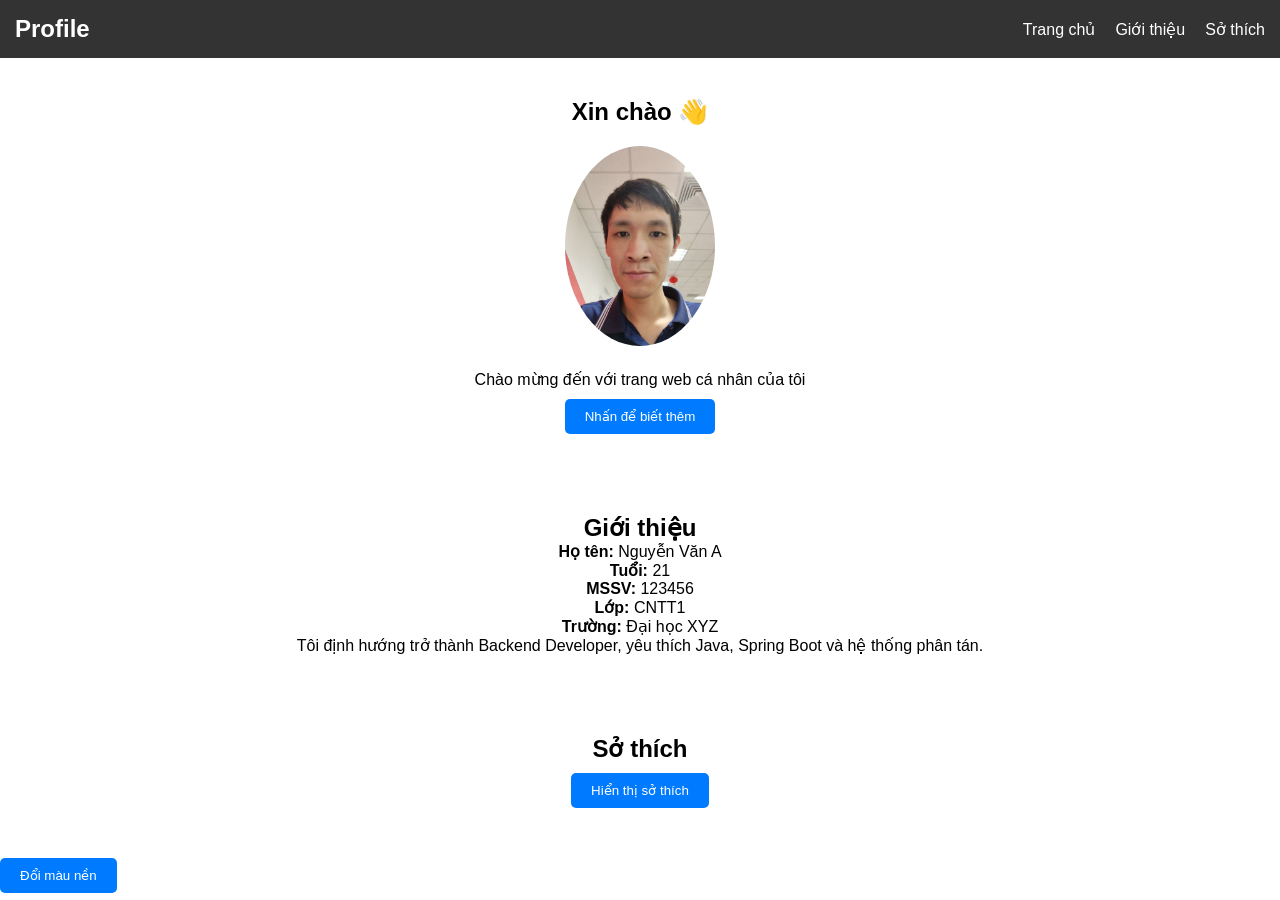
==== index.html @ 3a65fb65 "init" ====
<!DOCTYPE html>
<html lang="vi">
<head>
  <meta charset="UTF-8">
  <meta name="viewport" content="width=device-width, initial-scale=1.0">
  <title>Trang cá nhân</title>
  <link rel="stylesheet" href="style.css">
</head>
<body>

<!-- MENU -->
<header>
  <nav class="navbar">
    <h2 class="logo">Profile</h2>
    <ul class="menu">
      <li><a href="#home">Trang chủ</a></li>
      <li><a href="#about">Giới thiệu</a></li>
      <li><a href="#hobby">Sở thích</a></li>
    </ul>
  </nav>
</header>

<!-- TRANG CHỦ -->
<section id="home" class="section">
  <h1>Xin chào 👋</h1>
  <img src="images/avatar.jpg" alt="avatar" class="avatar">
  <p>Chào mừng đến với trang web cá nhân của tôi</p>

  <button onclick="showMore()">Nhấn để biết thêm</button>
  <p id="moreInfo" class="hidden">
    Tôi là sinh viên CNTT, yêu thích lập trình và công nghệ.
  </p>
</section>

<!-- GIỚI THIỆU -->
<section id="about" class="section">
  <h2>Giới thiệu</h2>
  <p><b>Họ tên:</b> Nguyễn Văn A</p>
  <p><b>Tuổi:</b> 21</p>
  <p><b>MSSV:</b> 123456</p>
  <p><b>Lớp:</b> CNTT1</p>
  <p><b>Trường:</b> Đại học XYZ</p>

  <p>
    Tôi định hướng trở thành Backend Developer,
    yêu thích Java, Spring Boot và hệ thống phân tán.
  </p>
</section>

<!-- SỞ THÍCH -->
<section id="hobby" class="section">
  <h2>Sở thích</h2>

  <button onclick="toggleHobby()">Hiển thị sở thích</button>

  <ul id="hobbyList" class="hidden">
    <li>Lập trình</li>
    <li>Chơi game</li>
    <li>Đọc sách</li>
    <li>Nghe nhạc</li>
  </ul>
</section>

<!-- ĐỔI MÀU -->
<div class="theme">
  <button onclick="changeColor()">Đổi màu nền</button>
</div>

<script src="script.js"></script>
</body>
</html>
---- style.css ----
* {
  margin: 0;
  padding: 0;
  box-sizing: border-box;
  font-family: Arial, sans-serif;
}

/* NAVBAR */
.navbar {
  display: flex;
  justify-content: space-between;
  align-items: center;
  background: #333;
  padding: 15px;
}

.logo {
  color: white;
}

.menu {
  list-style: none;
  display: flex;
}

.menu li {
  margin-left: 20px;
}

.menu a {
  color: white;
  text-decoration: none;
  transition: 0.3s;
}

.menu a:hover {
  color: #00c3ff;
}

/* SECTION */
.section {
  padding: 40px;
  text-align: center;
}

.avatar {
  width: 150px;
  border-radius: 50%;
  margin: 20px 0;
}

/* BUTTON */
button {
  padding: 10px 20px;
  margin-top: 10px;
  border: none;
  background: #007bff;
  color: white;
  cursor: pointer;
  border-radius: 5px;
}

button:hover {
  background: #0056b3;
}

/* Ẩn/hiện */
.hidden {
  display: none;
}

/* RESPONSIVE */
@media (max-width: 768px) {
  .menu {
    flex-direction: column;
    align-items: center;
  }

  .menu li {
    margin: 10px 0;
  }
}
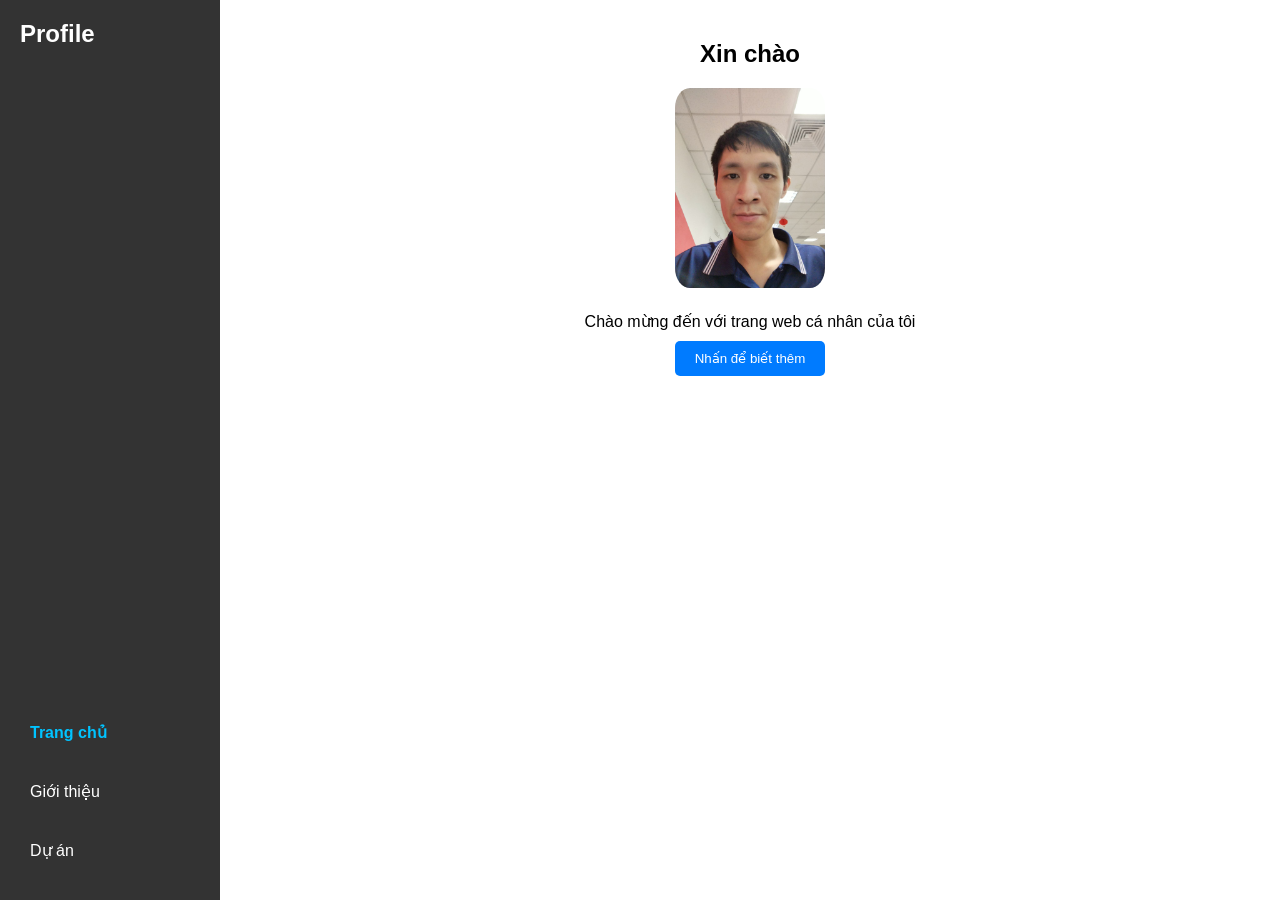
==== commit e7dce935: "update #1" ====
--- a/index.html
+++ b/index.html
@@ -4,7 +4,7 @@
   <meta charset="UTF-8">
   <meta name="viewport" content="width=device-width, initial-scale=1.0">
   <title>Trang cá nhân</title>
-  <link rel="stylesheet" href="style.css">
+  <link rel="stylesheet" href="style/style.css">
 </head>
 <body>
 
@@ -13,16 +13,16 @@
   <nav class="navbar">
     <h2 class="logo">Profile</h2>
     <ul class="menu">
-      <li><a href="#home">Trang chủ</a></li>
-      <li><a href="#about">Giới thiệu</a></li>
-      <li><a href="#hobby">Sở thích</a></li>
+      <li><a href="index.html" class="active">Trang chủ</a></li>
+      <li><a href="about.html">Giới thiệu</a></li>
+      <li><a href="project.html">Dự án</a></li>
     </ul>
   </nav>
 </header>
 
 <!-- TRANG CHỦ -->
 <section id="home" class="section">
-  <h1>Xin chào 👋</h1>
+  <h1>Xin chào</h1>
   <img src="images/avatar.jpg" alt="avatar" class="avatar">
   <p>Chào mừng đến với trang web cá nhân của tôi</p>
 
@@ -32,40 +32,6 @@
   </p>
 </section>
 
-<!-- GIỚI THIỆU -->
-<section id="about" class="section">
-  <h2>Giới thiệu</h2>
-  <p><b>Họ tên:</b> Nguyễn Văn A</p>
-  <p><b>Tuổi:</b> 21</p>
-  <p><b>MSSV:</b> 123456</p>
-  <p><b>Lớp:</b> CNTT1</p>
-  <p><b>Trường:</b> Đại học XYZ</p>
-
-  <p>
-    Tôi định hướng trở thành Backend Developer,
-    yêu thích Java, Spring Boot và hệ thống phân tán.
-  </p>
-</section>
-
-<!-- SỞ THÍCH -->
-<section id="hobby" class="section">
-  <h2>Sở thích</h2>
-
-  <button onclick="toggleHobby()">Hiển thị sở thích</button>
-
-  <ul id="hobbyList" class="hidden">
-    <li>Lập trình</li>
-    <li>Chơi game</li>
-    <li>Đọc sách</li>
-    <li>Nghe nhạc</li>
-  </ul>
-</section>
-
-<!-- ĐỔI MÀU -->
-<div class="theme">
-  <button onclick="changeColor()">Đổi màu nền</button>
-</div>
-
-<script src="script.js"></script>
+<script src="script/script.js"></script>
 </body>
 </html>
--- a/style/style.css
+++ b/style/style.css
@@ -0,0 +1,150 @@
+* {
+  margin: 0;
+  padding: 0;
+  box-sizing: border-box;
+  font-family: Arial, sans-serif;
+}
+
+/* NAVBAR */
+.navbar {
+  display: flex;
+  justify-content: space-between;
+  align-items: center;
+  background: #333;
+  padding: 15px;
+}
+
+.logo {
+  color: white;
+}
+
+.menu {
+  list-style: none;
+  display: flex;
+}
+
+.menu li {
+  margin-left: 20px;
+}
+
+.menu a {
+  color: white;
+  text-decoration: none;
+  transition: 0.3s;
+}
+
+.menu a:hover {
+  color: #00c3ff;
+}
+
+/* SECTION */
+.section {
+  padding: 40px;
+  text-align: center;
+}
+
+.avatar {
+  width: 150px;
+  border-radius: 10%;
+  margin: 20px 0;
+}
+
+/* BUTTON */
+button {
+  padding: 10px 20px;
+  margin-top: 10px;
+  border: none;
+  background: #007bff;
+  color: white;
+  cursor: pointer;
+  border-radius: 5px;
+}
+
+button:hover {
+  background: #0056b3;
+}
+
+/*active menu*/
+.menu a.active {
+  color: #00c3ff;
+  font-weight: bold;
+}
+
+/* Ẩn/hiện */
+.hidden {
+  display: none;
+}
+
+/* Container */
+.cv-container {
+  width: 800px;
+  margin: 30px auto;
+  padding: 30px;
+}
+
+/* HEADER */
+.cv-header {
+  display: flex;
+  align-items: center;
+  gap: 30px;
+}
+
+/* RESPONSIVE */
+@media (max-width: 768px) {
+  .menu {
+    flex-direction: column;
+    align-items: center;
+  }
+
+  .menu li {
+    margin: 10px 0;
+  }
+}
+
+@media (min-width: 992px) {
+  .navbar {
+    flex-direction: column;
+    align-items: flex-start;
+    width: 220px;
+    height: 100vh;
+    position: fixed;
+    top: 0;
+    left: 0;
+    padding: 20px;
+  }
+
+  .menu {
+    flex-direction: column;
+    width: 100%;
+    margin-top: 20px;
+  }
+
+  .menu li {
+    margin: 10px 0;
+  }
+
+  .menu a {
+    display: block;
+    width: 100%;
+    padding: 10px;
+  }
+
+  /* Đẩy nội dung sang phải để không bị navbar đè */
+  body {
+    margin-left: 220px;
+  }
+}
+
+@media (max-width: 991px) {
+  .navbar {
+    flex-direction: row;
+  }
+
+  .menu {
+    flex-direction: row;
+  }
+
+  body {
+    margin-left: 0;
+  }
+}
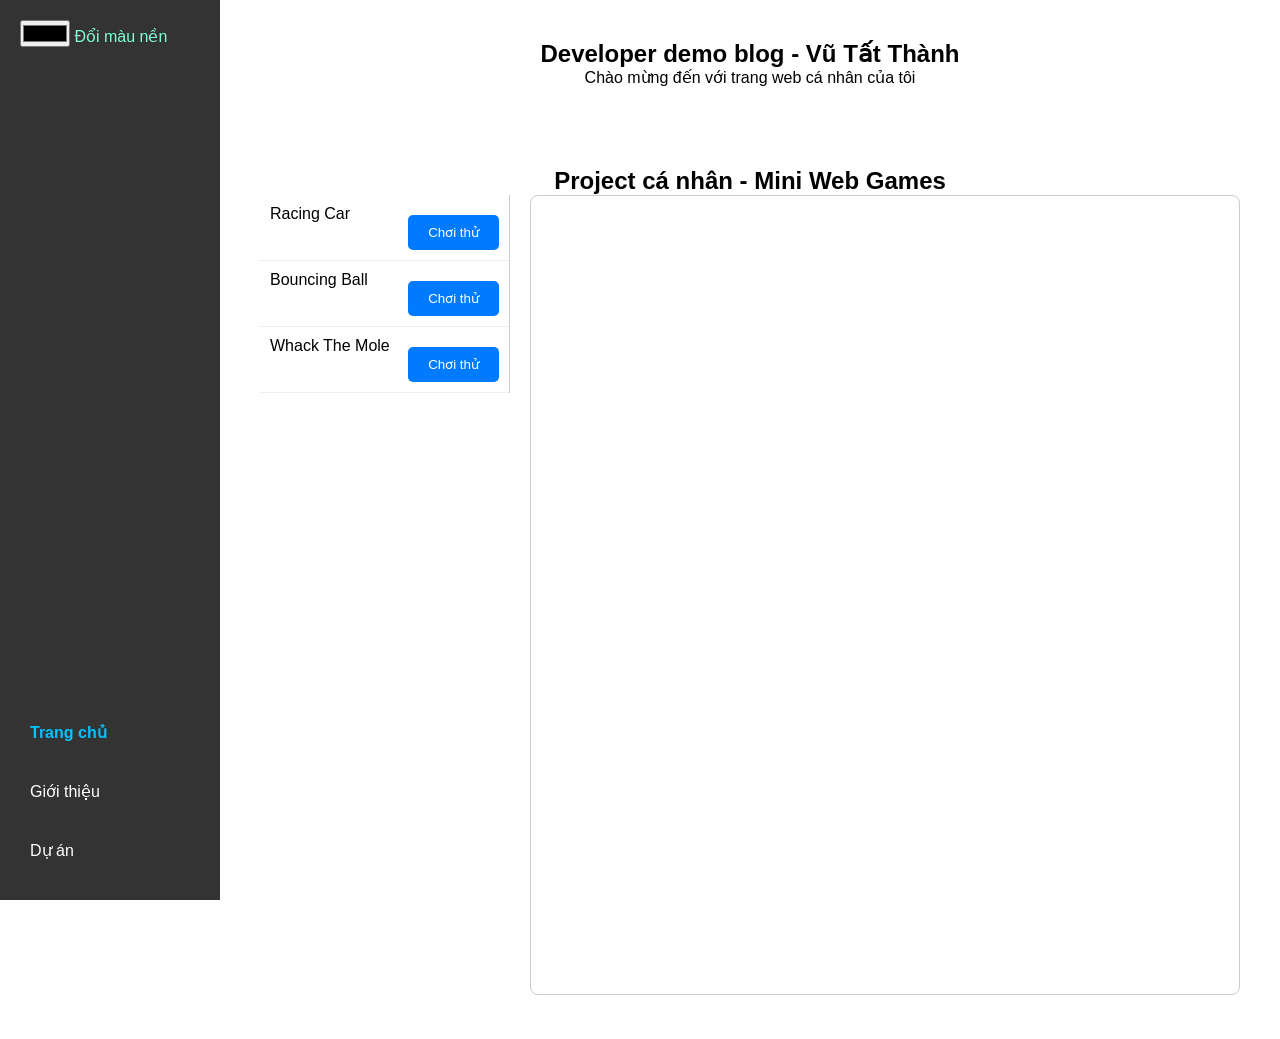
==== commit d447edfb: "update #2" ====
--- a/index.html
+++ b/index.html
@@ -5,31 +5,54 @@
   <meta name="viewport" content="width=device-width, initial-scale=1.0">
   <title>Trang cá nhân</title>
   <link rel="stylesheet" href="style/style.css">
+  <link rel="stylesheet" href="style/mini-games.css">
 </head>
 <body>
 
-<!-- MENU -->
-<header>
-  <nav class="navbar">
-    <h2 class="logo">Profile</h2>
-    <ul class="menu">
-      <li><a href="index.html" class="active">Trang chủ</a></li>
-      <li><a href="about.html">Giới thiệu</a></li>
-      <li><a href="project.html">Dự án</a></li>
-    </ul>
-  </nav>
-</header>
+<app-header></app-header>
 
 <!-- TRANG CHỦ -->
 <section id="home" class="section">
-  <h1>Xin chào</h1>
-  <img src="images/avatar.jpg" alt="avatar" class="avatar">
-  <p>Chào mừng đến với trang web cá nhân của tôi</p>
+  <h1>Developer demo blog - Vũ Tất Thành</h1>
+  <p>Chào mừng đến với trang web cá nhân của tôi
+  </p>
+</section>
 
-  <button onclick="showMore()">Nhấn để biết thêm</button>
-  <p id="moreInfo" class="hidden">
-    Tôi là sinh viên CNTT, yêu thích lập trình và công nghệ.
-  </p>
+<section class="section">
+  <h2>Project cá nhân - Mini Web Games</h2>
+
+  <div class="game-layout">
+
+    <!-- SIDEBAR -->
+    <div class="game-list">
+      <div class="game-item">
+        <span>Racing Car</span>
+        <button onclick="loadGame('https://racing-car-game.netlify.app/', this)">
+          Chơi thử
+        </button>
+      </div>
+
+      <div class="game-item">
+        <span>Bouncing Ball</span>
+        <button onclick="loadGame('https://bouncing-ball-game.netlify.app/', this)">
+          Chơi thử
+        </button>
+      </div>
+
+      <div class="game-item">
+        <span>Whack The Mole</span>
+        <button onclick="loadGame('https://whach-the-mole.netlify.app/', this)">
+          Chơi thử
+        </button>
+      </div>
+    </div>
+
+    <!-- VIEWER -->
+    <div class="game-viewer">
+      <iframe id="gameFrame" src="" loading="lazy"></iframe>
+    </div>
+
+  </div>
 </section>
 
 <script src="script/script.js"></script>
--- a/style/mini-games.css
+++ b/style/mini-games.css
@@ -0,0 +1,49 @@
+/* Layout chính */
+.game-layout {
+  display: flex;
+  gap: 20px;
+  align-items: flex-start;
+}
+
+/* Sidebar trái */
+.game-list {
+  width: 250px;
+  border-right: 1px solid #ccc;
+}
+
+.game-item {
+  display: flex;
+  justify-content: space-between;
+  padding: 10px;
+  border-bottom: 1px solid #eee;
+}
+
+/* Viewer phải */
+.game-viewer {
+  flex: 1;
+}
+
+.game-viewer iframe {
+  width: 100%;
+  height: 50rem;
+  border: 1px solid #ccc;
+  border-radius: 8px;
+}
+
+/* Button active */
+.game-item button.active {
+  background: #00c3ff;
+}
+
+/* Responsive (mobile) */
+@media (max-width: 768px) {
+  .game-layout {
+    flex-direction: column;
+  }
+
+  .game-list {
+    width: 100%;
+    border-right: none;
+  }
+
+}
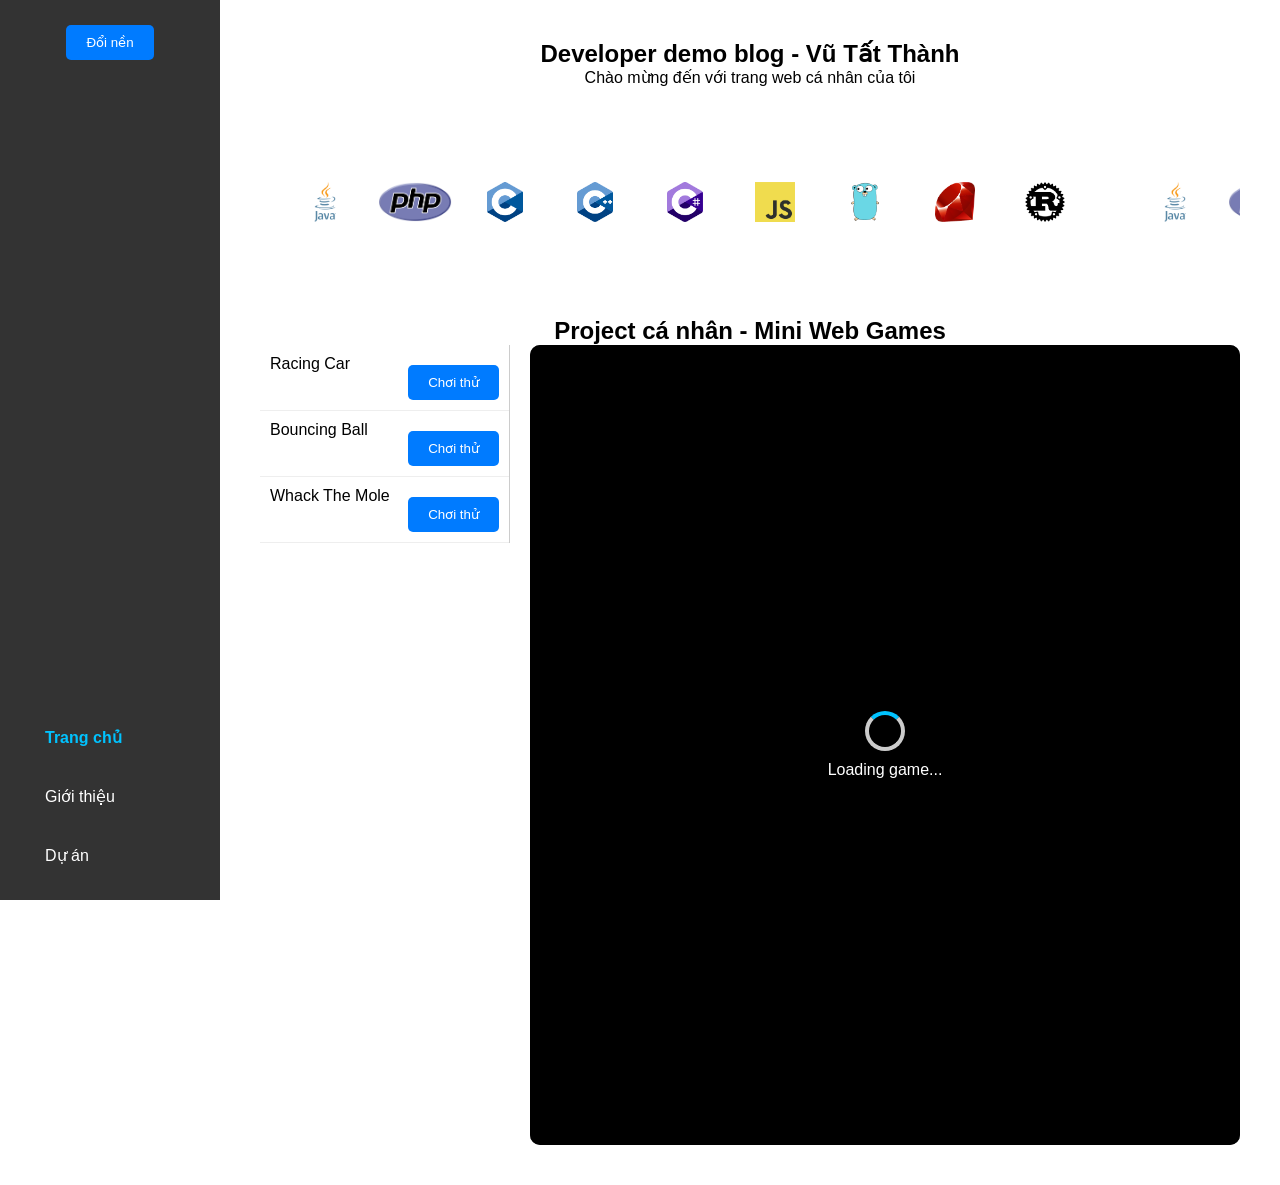
==== commit e995310d: "finalize" ====
--- a/index.html
+++ b/index.html
@@ -5,7 +5,12 @@
   <meta name="viewport" content="width=device-width, initial-scale=1.0">
   <title>Trang cá nhân</title>
   <link rel="stylesheet" href="style/style.css">
+  <link rel="stylesheet" href="style/common.css">
   <link rel="stylesheet" href="style/mini-games.css">
+  <script src="script/script.js"></script>
+  <script src="script/color-picker.js"></script>
+  <script src="script/tech-ribbon.js"></script>
+  <script src="script/mini-games.js" defer></script>
 </head>
 <body>
 
@@ -17,7 +22,9 @@
   <p>Chào mừng đến với trang web cá nhân của tôi
   </p>
 </section>
-
+<section class="section">
+  <tech-ribbon></tech-ribbon>
+</section>
 <section class="section">
   <h2>Project cá nhân - Mini Web Games</h2>
 
@@ -48,13 +55,16 @@
     </div>
 
     <!-- VIEWER -->
-    <div class="game-viewer">
-      <iframe id="gameFrame" src="" loading="lazy"></iframe>
+    <div class="game-viewer" id="viewer">
+      <div class="loader" id="loader">
+        <div class="spinner"></div>
+        <p>Loading game...</p>
+      </div>
+
+      <iframe id="gameFrame" title="My Minigame"></iframe>
     </div>
 
   </div>
 </section>
-
-<script src="script/script.js"></script>
 </body>
 </html>
--- a/style/style.css
+++ b/style/style.css
@@ -3,76 +3,6 @@
   padding: 0;
   box-sizing: border-box;
   font-family: Arial, sans-serif;
-}
-
-/* NAVBAR */
-.navbar {
-  display: flex;
-  justify-content: space-between;
-  align-items: center;
-  background: #333;
-  padding: 15px;
-}
-
-.logo {
-  color: white;
-}
-
-.menu {
-  list-style: none;
-  display: flex;
-}
-
-.menu li {
-  margin-left: 20px;
-}
-
-.menu a {
-  color: white;
-  text-decoration: none;
-  transition: 0.3s;
-}
-
-.menu a:hover {
-  color: #00c3ff;
-}
-
-/* SECTION */
-.section {
-  padding: 40px;
-  text-align: center;
-}
-
-.avatar {
-  width: 150px;
-  border-radius: 10%;
-  margin: 20px 0;
-}
-
-/* BUTTON */
-button {
-  padding: 10px 20px;
-  margin-top: 10px;
-  border: none;
-  background: #007bff;
-  color: white;
-  cursor: pointer;
-  border-radius: 5px;
-}
-
-button:hover {
-  background: #0056b3;
-}
-
-/*active menu*/
-.menu a.active {
-  color: #00c3ff;
-  font-weight: bold;
-}
-
-/* Ẩn/hiện */
-.hidden {
-  display: none;
 }
 
 /* Container */
--- a/style/common.css
+++ b/style/common.css
@@ -0,0 +1,18 @@
+.section {
+  padding: 40px;
+  text-align: center;
+}
+
+button {
+  padding: 10px 20px;
+  margin-top: 10px;
+  border: none;
+  background: #007bff;
+  color: white;
+  cursor: pointer;
+  border-radius: 5px;
+}
+
+button:hover {
+  background: #0056b3;
+}
--- a/style/mini-games.css
+++ b/style/mini-games.css
@@ -21,18 +21,58 @@
 /* Viewer phải */
 .game-viewer {
   flex: 1;
+  width: 100%;
+  height: 50rem;
+  position: relative;
+  border-radius: 10px;
+  overflow: hidden; /* giữ loader nằm gọn trong khung */
+  background: #000;
 }
 
 .game-viewer iframe {
   width: 100%;
-  height: 50rem;
-  border: 1px solid #ccc;
-  border-radius: 8px;
+  height: 100%;
+  border: none;
 }
 
 /* Button active */
 .game-item button.active {
   background: #00c3ff;
+}
+
+/* Overlay */
+.loader {
+  position: absolute;
+  inset: 0;
+  background: rgba(0,0,0,0.6);
+  display: flex;
+  flex-direction: column;
+  align-items: center;
+  justify-content: center;
+  color: white;
+  z-index: 2;
+  transition: opacity 0.3s;
+}
+
+/* Spinner */
+.spinner {
+  width: 40px;
+  height: 40px;
+  border: 4px solid #ccc;
+  border-top: 4px solid #00c3ff;
+  border-radius: 50%;
+  animation: spin 1s linear infinite;
+  margin-bottom: 10px;
+}
+
+@keyframes spin {
+  to { transform: rotate(360deg); }
+}
+
+/* hidden state */
+.loader.hidden {
+  opacity: 0;
+  pointer-events: none;
 }
 
 /* Responsive (mobile) */
@@ -46,4 +86,5 @@
     border-right: none;
   }
 
-}+}
+
